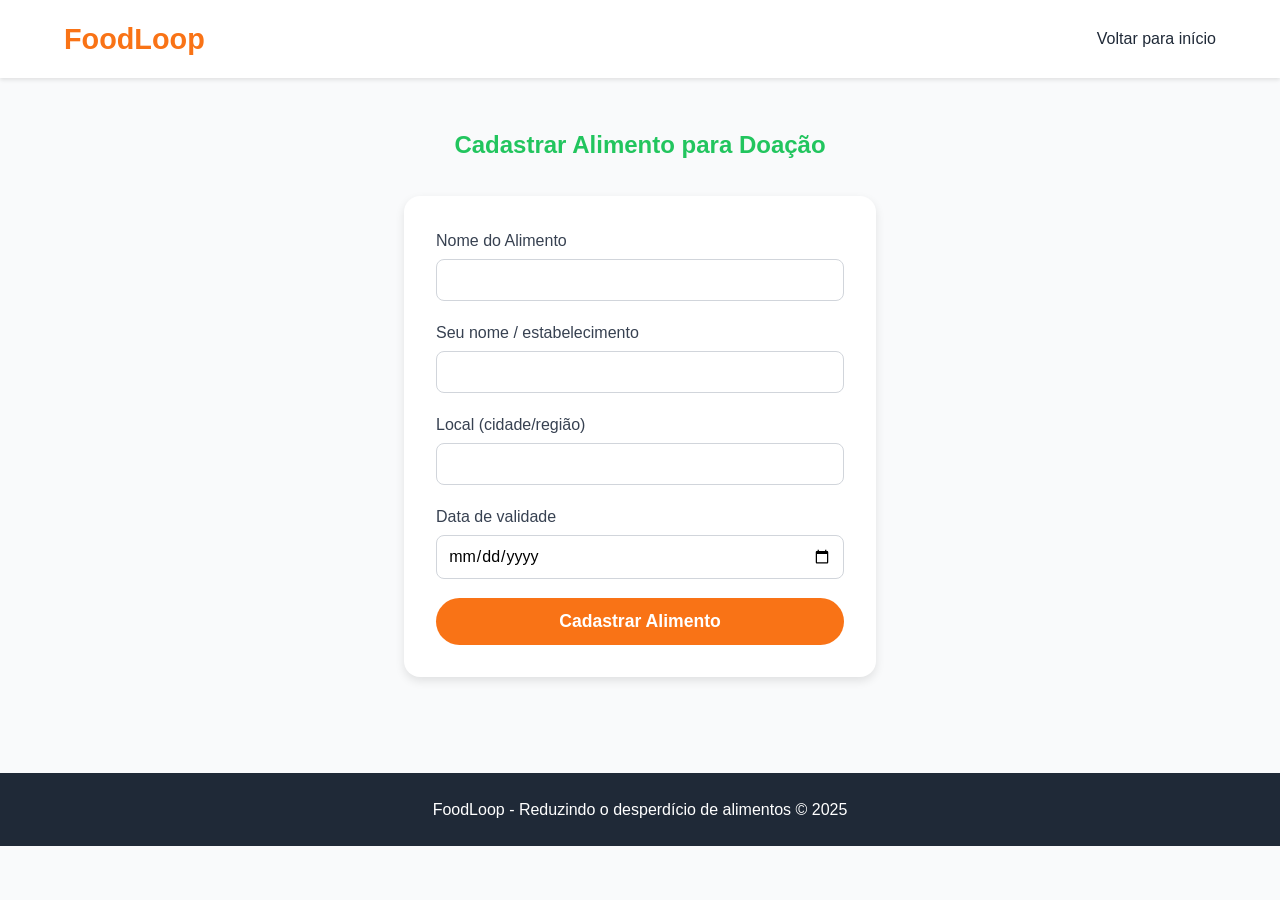
==== cadastro-alimento.html @ 041d5043 "Add files via upload" ====
<!DOCTYPE html>
<html lang="pt-BR">
<head>
    <meta charset="UTF-8">
    <meta name="viewport" content="width=device-width, initial-scale=1.0">
    <title>FoodLoop - Cadastrar Alimento</title>
    <link rel="stylesheet" href="style.css">
</head>
<body>
    <header>
        <div class="logo">FoodLoop</div>
        <nav>
            <a href="index.html">Voltar para início</a>
        </nav>
    </header>

    <main>
        <section class="cadastro">
            <h2>Cadastrar Alimento para Doação</h2>
            <form id="form-alimento">
                <label for="nome-alimento">Nome do Alimento</label>
                <input type="text" id="nome-alimento" name="nome-alimento" required>

                <label for="doador-alimento">Seu nome / estabelecimento</label>
                <input type="text" id="doador-alimento" name="doador-alimento" required>

                <label for="local-alimento">Local (cidade/região)</label>
                <input type="text" id="local-alimento" name="local-alimento" required>

                <label for="validade-alimento">Data de validade</label>
                <input type="date" id="validade-alimento" name="validade-alimento" required>

                <button type="submit">Cadastrar Alimento</button>
            </form>
            <div id="mensagem-alimento"></div>
        </section>
    </main>

    <footer>
        <p>FoodLoop - Reduzindo o desperdício de alimentos &copy; 2025</p>
    </footer>

    <script src="script.js"></script>
    <script>
        document.getElementById('form-alimento').addEventListener('submit', function(e) {
            e.preventDefault();

            const nome = document.getElementById('nome-alimento').value;
            const doador = document.getElementById('doador-alimento').value;
            const local = document.getElementById('local-alimento').value;
            const validade = document.getElementById('validade-alimento').value;

            // Cria objeto do alimento
            const novoAlimento = {
                id: Date.now(),
                nome: nome,
                doador: doador,
                local: local,
                validade: validade,
                imagem: 'https://via.placeholder.com/300x150?text=Alimento'
            };

            // Recupera lista atual de alimentos cadastrados
            let alimentosCadastrados = JSON.parse(localStorage.getItem('foodloop_alimentos')) || [];
            alimentosCadastrados.push(novoAlimento);
            localStorage.setItem('foodloop_alimentos', JSON.stringify(alimentosCadastrados));

            // Redireciona para a página inicial
            window.location.href = 'index.html';
        });
    </script>
</body>
</html>
---- style.css ----
/* style.css */
* {
    margin: 0;
    padding: 0;
    box-sizing: border-box;
    font-family: 'Segoe UI', Tahoma, Geneva, Verdana, sans-serif;
}

body {
    background-color: #f9fafb;
    color: #1f2937;
    line-height: 1.6;
}

header {
    background-color: white;
    box-shadow: 0 2px 4px rgba(0,0,0,0.1);
    padding: 1rem 5%;
    display: flex;
    justify-content: space-between;
    align-items: center;
    flex-wrap: wrap;
}

.logo {
    font-size: 1.8rem;
    font-weight: 700;
    color: #F97316; /* laranja */
}

nav a {
    text-decoration: none;
    color: #1f2937;
    margin-left: 1.5rem;
    font-weight: 500;
    transition: color 0.3s;
}

nav a:hover {
    color: #F97316;
}

.btn-cadastro {
    background-color: #F97316;
    color: white !important;
    padding: 0.5rem 1.2rem;
    border-radius: 30px;
    transition: background-color 0.3s;
}

.btn-cadastro:hover {
    background-color: #e07b0a;
}

#user-area {
    display: inline-block;
}

.saudacao {
    color: #22C55E;
    font-weight: 600;
    margin-left: 1.5rem;
    font-size: 1rem;
}

.link-doador {
    background-color: #F97316; /* laranja para destacar */
    color: white !important;
    padding: 0.5rem 1.2rem;
    border-radius: 30px;
    margin-left: 1rem;
    transition: background-color 0.3s;
}

.link-doador:hover {
    background-color: #e07b0a;
}

.hero {
    background: linear-gradient(135deg, #F97316 0%, #22C55E 100%);
    color: white;
    text-align: center;
    padding: 4rem 1rem;
}

.hero h1 {
    font-size: 2.2rem;
    max-width: 800px;
    margin: 0 auto 1rem;
}

.hero p {
    font-size: 1.2rem;
    margin-bottom: 2rem;
}

.btn-cta {
    background-color: white;
    color: #F97316;
    padding: 0.8rem 2rem;
    border-radius: 40px;
    text-decoration: none;
    font-weight: 600;
    display: inline-block;
    transition: transform 0.3s;
}

.btn-cta:hover {
    transform: scale(1.05);
}

.busca-ia {
    background-color: white;
    padding: 3rem 5%;
    text-align: center;
}

.busca-ia h2 {
    color: #22C55E;
    margin-bottom: 1.5rem;
}

.search-box {
    display: flex;
    max-width: 600px;
    margin: 0 auto;
    gap: 0.5rem;
}

#busca {
    flex: 1;
    padding: 0.8rem;
    border: 2px solid #e5e7eb;
    border-radius: 30px;
    font-size: 1rem;
    outline: none;
}

#busca:focus {
    border-color: #F97316;
}

#btn-busca {
    background-color: #22C55E;
    color: white;
    border: none;
    padding: 0 1.8rem;
    border-radius: 30px;
    font-weight: 600;
    cursor: pointer;
    transition: background-color 0.3s;
}

#btn-busca:hover {
    background-color: #16a34a;
}

.resultados {
    margin-top: 2rem;
    text-align: left;
    max-width: 800px;
    margin-left: auto;
    margin-right: auto;
}

.alimentos {
    padding: 3rem 5%;
    background-color: #f3f4f6;
}

.alimentos h2 {
    text-align: center;
    color: #F97316;
    margin-bottom: 2rem;
}

.grid-alimentos {
    display: grid;
    grid-template-columns: repeat(auto-fill, minmax(250px, 1fr));
    gap: 1.5rem;
}

.card-alimento {
    background: white;
    border-radius: 12px;
    overflow: hidden;
    box-shadow: 0 4px 6px rgba(0,0,0,0.1);
    transition: transform 0.3s;
}

.card-alimento:hover {
    transform: translateY(-5px);
}

.card-alimento img {
    width: 100%;
    height: 150px;
    object-fit: cover;
}

.card-alimento .info {
    padding: 1rem;
}

.card-alimento h3 {
    color: #F97316;
    margin-bottom: 0.5rem;
}

.card-alimento p {
    color: #4b5563;
    font-size: 0.9rem;
    margin-bottom: 0.25rem;
}

.card-alimento .validade {
    color: #22C55E;
    font-weight: 600;
}

.cadastro {
    padding: 3rem 5%;
    max-width: 600px;
    margin: 0 auto;
}

.cadastro h2 {
    color: #22C55E;
    text-align: center;
    margin-bottom: 2rem;
}

#form-cadastro,
#form-alimento {
    background: white;
    padding: 2rem;
    border-radius: 16px;
    box-shadow: 0 4px 10px rgba(0,0,0,0.1);
}

#form-cadastro label,
#form-alimento label {
    display: block;
    margin-bottom: 0.3rem;
    font-weight: 500;
    color: #374151;
}

#form-cadastro input,
#form-cadastro select,
#form-alimento input {
    width: 100%;
    padding: 0.7rem;
    margin-bottom: 1.2rem;
    border: 1px solid #d1d5db;
    border-radius: 8px;
    font-size: 1rem;
}

#form-cadastro input:focus,
#form-cadastro select:focus,
#form-alimento input:focus {
    outline: 2px solid #F97316;
    border-color: transparent;
}

#form-cadastro button,
#form-alimento button {
    background-color: #F97316;
    color: white;
    border: none;
    padding: 0.8rem 1.5rem;
    border-radius: 30px;
    font-size: 1.1rem;
    font-weight: 600;
    cursor: pointer;
    width: 100%;
    transition: background-color 0.3s;
}

#form-cadastro button:hover,
#form-alimento button:hover {
    background-color: #e07b0a;
}

#mensagem-cadastro,
#mensagem-alimento {
    margin-top: 1rem;
    text-align: center;
    font-weight: 500;
}

footer {
    background-color: #1f2937;
    color: white;
    text-align: center;
    padding: 1.5rem;
    margin-top: 2rem;
}
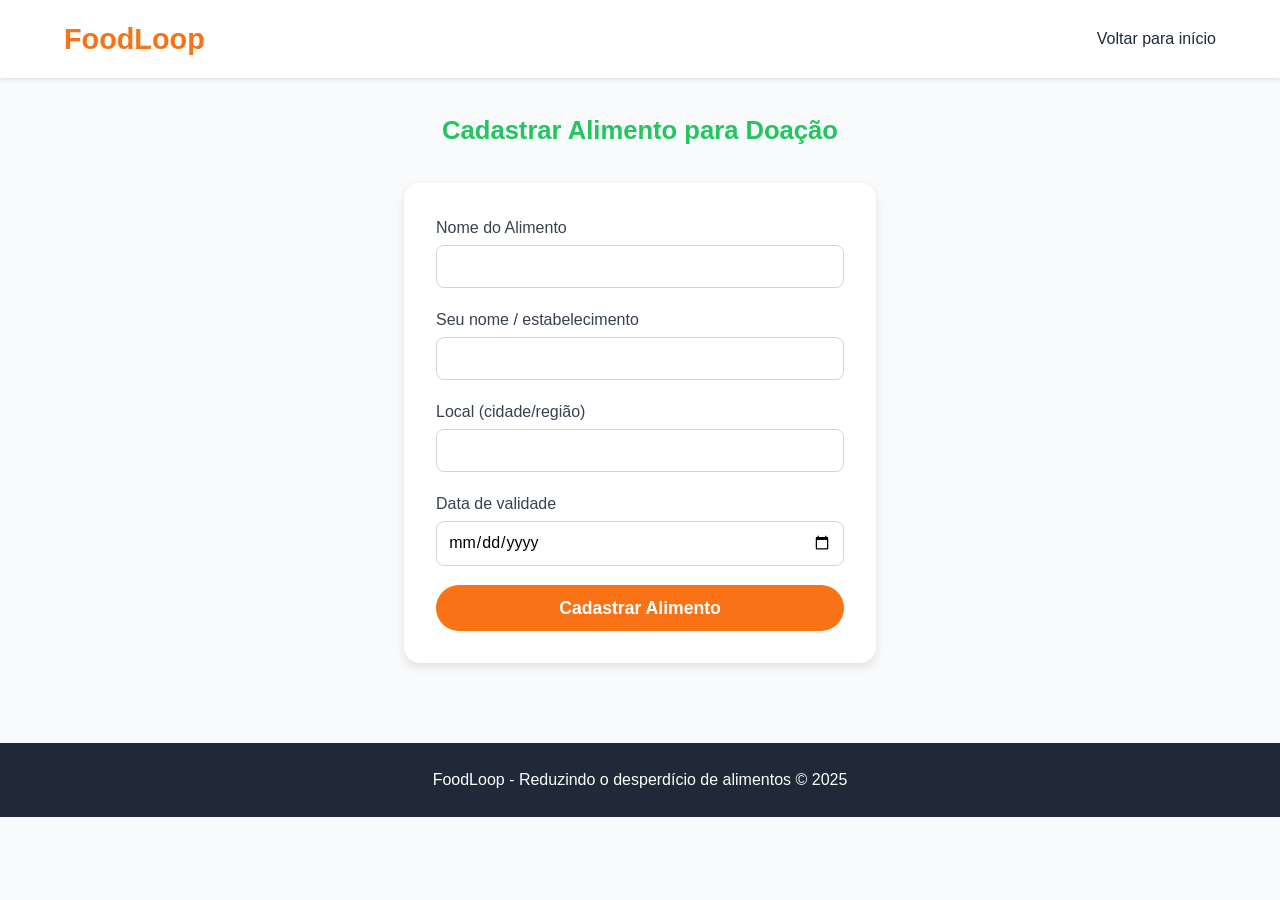
==== commit cddd0e5b: "cadastro-alimento.html" ====
--- a/cadastro-alimento.html
+++ b/cadastro-alimento.html
@@ -2,7 +2,7 @@
 <html lang="pt-BR">
 <head>
     <meta charset="UTF-8">
-    <meta name="viewport" content="width=device-width, initial-scale=1.0">
+    <meta name="viewport" content="width=device-width, initial-scale=1.0, maximum-scale=1.0, user-scalable=yes">
     <title>FoodLoop - Cadastrar Alimento</title>
     <link rel="stylesheet" href="style.css">
 </head>
@@ -50,7 +50,6 @@
             const local = document.getElementById('local-alimento').value;
             const validade = document.getElementById('validade-alimento').value;
 
-            // Cria objeto do alimento
             const novoAlimento = {
                 id: Date.now(),
                 nome: nome,
@@ -60,14 +59,12 @@
                 imagem: 'https://via.placeholder.com/300x150?text=Alimento'
             };
 
-            // Recupera lista atual de alimentos cadastrados
             let alimentosCadastrados = JSON.parse(localStorage.getItem('foodloop_alimentos')) || [];
             alimentosCadastrados.push(novoAlimento);
             localStorage.setItem('foodloop_alimentos', JSON.stringify(alimentosCadastrados));
 
-            // Redireciona para a página inicial
             window.location.href = 'index.html';
         });
     </script>
 </body>
-</html>+</html>
--- a/style.css
+++ b/style.css
@@ -1,4 +1,4 @@
-/* style.css */
+/* style.css - Versão Responsiva para Mobile */
 * {
     margin: 0;
     padding: 0;
@@ -12,6 +12,7 @@
     line-height: 1.6;
 }
 
+/* Header */
 header {
     background-color: white;
     box-shadow: 0 2px 4px rgba(0,0,0,0.1);
@@ -28,12 +29,19 @@
     color: #F97316; /* laranja */
 }
 
+nav {
+    display: flex;
+    align-items: center;
+    gap: 1rem;
+    flex-wrap: wrap;
+}
+
 nav a {
     text-decoration: none;
     color: #1f2937;
-    margin-left: 1.5rem;
     font-weight: 500;
     transition: color 0.3s;
+    white-space: nowrap;
 }
 
 nav a:hover {
@@ -53,44 +61,49 @@
 }
 
 #user-area {
-    display: inline-block;
+    display: flex;
+    align-items: center;
+    gap: 0.8rem;
+    flex-wrap: wrap;
+    justify-content: flex-end;
 }
 
 .saudacao {
     color: #22C55E;
     font-weight: 600;
-    margin-left: 1.5rem;
     font-size: 1rem;
+    white-space: nowrap;
 }
 
 .link-doador {
-    background-color: #F97316; /* laranja para destacar */
+    background-color: #22C55E;
     color: white !important;
     padding: 0.5rem 1.2rem;
     border-radius: 30px;
-    margin-left: 1rem;
     transition: background-color 0.3s;
+    white-space: nowrap;
 }
 
 .link-doador:hover {
-    background-color: #e07b0a;
-}
-
+    background-color: #16a34a;
+}
+
+/* Hero */
 .hero {
     background: linear-gradient(135deg, #F97316 0%, #22C55E 100%);
     color: white;
     text-align: center;
-    padding: 4rem 1rem;
+    padding: 3rem 1rem;
 }
 
 .hero h1 {
-    font-size: 2.2rem;
+    font-size: 1.8rem;
     max-width: 800px;
     margin: 0 auto 1rem;
 }
 
 .hero p {
-    font-size: 1.2rem;
+    font-size: 1.1rem;
     margin-bottom: 2rem;
 }
 
@@ -109,15 +122,17 @@
     transform: scale(1.05);
 }
 
+/* Busca */
 .busca-ia {
     background-color: white;
-    padding: 3rem 5%;
+    padding: 2rem 5%;
     text-align: center;
 }
 
 .busca-ia h2 {
     color: #22C55E;
     margin-bottom: 1.5rem;
+    font-size: 1.5rem;
 }
 
 .search-box {
@@ -125,6 +140,7 @@
     max-width: 600px;
     margin: 0 auto;
     gap: 0.5rem;
+    flex-direction: row;
 }
 
 #busca {
@@ -144,11 +160,12 @@
     background-color: #22C55E;
     color: white;
     border: none;
-    padding: 0 1.8rem;
+    padding: 0 1.5rem;
     border-radius: 30px;
     font-weight: 600;
     cursor: pointer;
     transition: background-color 0.3s;
+    white-space: nowrap;
 }
 
 #btn-busca:hover {
@@ -163,8 +180,9 @@
     margin-right: auto;
 }
 
+/* Alimentos */
 .alimentos {
-    padding: 3rem 5%;
+    padding: 2rem 5%;
     background-color: #f3f4f6;
 }
 
@@ -172,11 +190,12 @@
     text-align: center;
     color: #F97316;
     margin-bottom: 2rem;
+    font-size: 1.5rem;
 }
 
 .grid-alimentos {
     display: grid;
-    grid-template-columns: repeat(auto-fill, minmax(250px, 1fr));
+    grid-template-columns: repeat(auto-fill, minmax(240px, 1fr));
     gap: 1.5rem;
 }
 
@@ -205,6 +224,7 @@
 .card-alimento h3 {
     color: #F97316;
     margin-bottom: 0.5rem;
+    font-size: 1.2rem;
 }
 
 .card-alimento p {
@@ -218,8 +238,9 @@
     font-weight: 600;
 }
 
+/* Formulários de cadastro (páginas) */
 .cadastro {
-    padding: 3rem 5%;
+    padding: 2rem 5%;
     max-width: 600px;
     margin: 0 auto;
 }
@@ -228,6 +249,7 @@
     color: #22C55E;
     text-align: center;
     margin-bottom: 2rem;
+    font-size: 1.6rem;
 }
 
 #form-cadastro,
@@ -296,4 +318,79 @@
     text-align: center;
     padding: 1.5rem;
     margin-top: 2rem;
-}+}
+
+/* ========== RESPONSIVIDADE PARA CELULARES ========== */
+@media (max-width: 600px) {
+    header {
+        flex-direction: column;
+        align-items: flex-start;
+        gap: 0.5rem;
+    }
+
+    nav {
+        width: 100%;
+        justify-content: space-between;
+        flex-wrap: wrap;
+    }
+
+    #user-area {
+        width: 100%;
+        justify-content: flex-start;
+        margin-top: 0.5rem;
+    }
+
+    .hero h1 {
+        font-size: 1.5rem;
+    }
+
+    .hero p {
+        font-size: 1rem;
+    }
+
+    .search-box {
+        flex-direction: column;
+    }
+
+    #btn-busca {
+        padding: 0.8rem;
+    }
+
+    .grid-alimentos {
+        grid-template-columns: 1fr; /* Um card por linha */
+    }
+
+    .cadastro {
+        padding: 2rem 4%;
+    }
+
+    .cadastro h2 {
+        font-size: 1.4rem;
+    }
+
+    #form-cadastro,
+    #form-alimento {
+        padding: 1.5rem;
+    }
+}
+
+/* Ajustes para telas muito pequenas (menos de 400px) */
+@media (max-width: 400px) {
+    .logo {
+        font-size: 1.5rem;
+    }
+
+    nav a {
+        font-size: 0.9rem;
+    }
+
+    .btn-cadastro,
+    .link-doador {
+        padding: 0.4rem 1rem;
+        font-size: 0.9rem;
+    }
+
+    .saudacao {
+        font-size: 0.9rem;
+    }
+}
